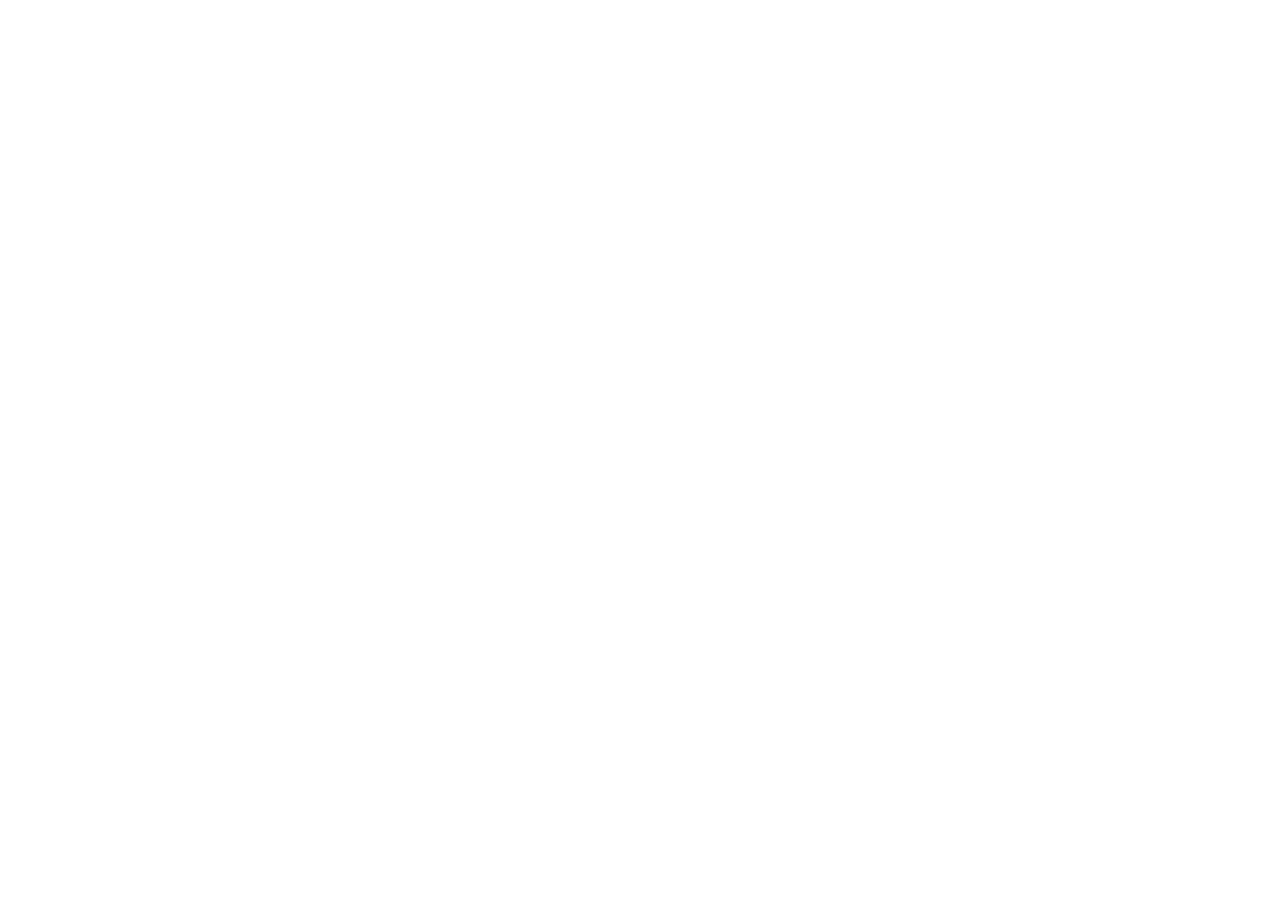
==== projeto-educacao/aluno.html @ 1d3801e8 "adiciona novas páginas" ====
<!DOCTYPE html>
<html lang="en">
<head>
    <meta charset="UTF-8">
    <meta name="viewport" content="width=device-width, initial-scale=1.0">
    <title>Aluno</title>
</head>
<body>
    
</body>
</html>
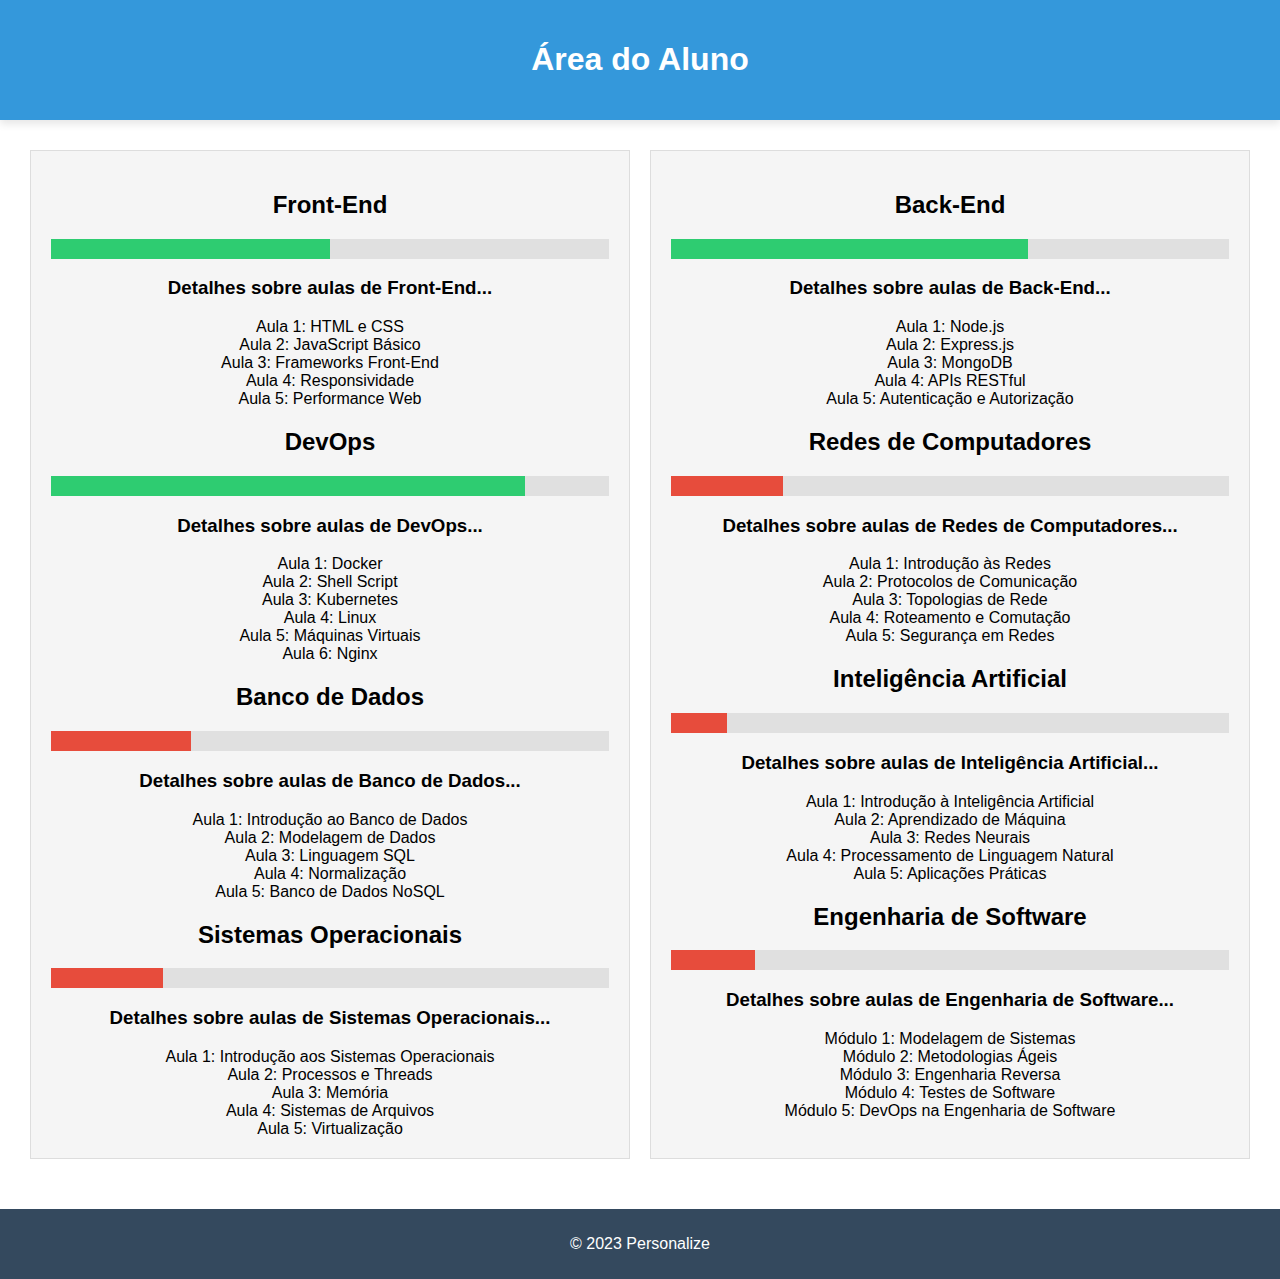
==== commit aae1035e: "adiciona página do aluno e corrige css" ====
--- a/projeto-educacao/aluno.html
+++ b/projeto-educacao/aluno.html
@@ -1,11 +1,117 @@
 <!DOCTYPE html>
-<html lang="en">
+<html lang="pt-BR">
+
 <head>
     <meta charset="UTF-8">
     <meta name="viewport" content="width=device-width, initial-scale=1.0">
-    <title>Aluno</title>
+    <link rel="stylesheet" href="styles.css">
+    <link rel="stylesheet" href="aluno.css">
+    <title>Página do Aluno</title>
 </head>
+
 <body>
-    
+    <header>
+        <h1>Área do Aluno</h1>
+    </header>
+
+    <section class="disciplinas">
+        <div class="disciplina">
+            <h2>Front-End</h2>
+            <div class="progress-bar">
+                <div class="progress" style="width: 50%; background-color: #2ecc71;"></div>
+            </div>
+            <h3>Detalhes sobre aulas de Front-End...</h3>
+            <label for="frontEndAula1">Aula 1: HTML e CSS</label><br>
+            <label for="frontEndAula2">Aula 2: JavaScript Básico</label><br>
+            <label for="frontEndAula3">Aula 3: Frameworks Front-End</label><br>
+            <label for="frontEndAula4">Aula 4: Responsividade</label><br>
+            <label for="frontEndAula5">Aula 5: Performance Web</label><br>
+            <h2>DevOps</h2>
+            <div class="progress-bar">
+                <div class="progress" style="width: 85%; background-color: #2ecc71;"></div>
+            </div>
+            <h3>Detalhes sobre aulas de DevOps...</h3>
+            <label for="devOpsAula1">Aula 1: Docker</label><br>
+            <label for="devOpsAula2">Aula 2: Shell Script</label><br>
+            <label for="devOpsAula3">Aula 3: Kubernetes</label><br>
+            <label for="devOpsAula4">Aula 4: Linux</label><br>
+            <label for="devOpsAula5">Aula 5: Máquinas Virtuais</label><br>
+            <label for="devOpsAula6">Aula 6: Nginx</label><br>
+            <h2>Banco de Dados</h2>
+            <div class="progress-bar">
+                <div class="progress" style="width: 25%; background-color: #e74c3c;"></div>
+            </div>
+            <h3>Detalhes sobre aulas de Banco de Dados...</h3>
+            <label for="bdAula1">Aula 1: Introdução ao Banco de Dados</label><br>
+            <label for="bdAula2">Aula 2: Modelagem de Dados</label><br>
+            <label for="bdAula3">Aula 3: Linguagem SQL</label><br>
+            <label for="bdAula4">Aula 4: Normalização</label><br>
+            <label for="bdAula5">Aula 5: Banco de Dados NoSQL</label><br>
+            <h2>Sistemas Operacionais</h2>
+            <div class="progress-bar">
+                <div class="progress" style="width: 20%; background-color: #e74c3c;"></div>
+            </div>
+            <h3>Detalhes sobre aulas de Sistemas Operacionais...</h3>
+            <label for="soAula1">Aula 1: Introdução aos Sistemas Operacionais</label><br>
+            <label for="soAula2">Aula 2: Processos e Threads</label><br>
+            <label for="soAula3">Aula 3: Memória</label><br>
+            <label for="soAula4">Aula 4: Sistemas de Arquivos</label><br>
+            <label for="soAula5">Aula 5: Virtualização</label><br>
+        </div>
+        <div class="disciplina">
+            <h2>Back-End</h2>
+            <div class="progress-bar">
+                <div class="progress" style="width: 64%; background-color: #2ecc71;"></div>
+            </div>
+            <h3>Detalhes sobre aulas de Back-End...</h3>
+            <label for="backEndAula1">Aula 1: Node.js</label><br>
+            <label for="backEndAula2">Aula 2: Express.js</label><br>
+            <label for="backEndAula3">Aula 3: MongoDB</label><br>
+            <label for="backEndAula4">Aula 4: APIs RESTful</label><br>
+            <label for="backEndAula5">Aula 5: Autenticação e Autorização</label><br>
+            <h2>Redes de Computadores</h2>
+            <div class="progress-bar">
+                <div class="progress" style="width: 20%; background-color: #e74c3c;"></div>
+            </div>
+            <h3>Detalhes sobre aulas de Redes de Computadores...</h3>
+            <label for="redesAula1">Aula 1: Introdução às Redes</label><br>
+            <label for="redesAula2">Aula 2: Protocolos de Comunicação</label><br>
+            <label for="redesAula3">Aula 3: Topologias de Rede</label><br>
+            <label for="redesAula4">Aula 4: Roteamento e Comutação</label><br>
+            <label for="redesAula5">Aula 5: Segurança em Redes</label><br>
+            <h2>Inteligência Artificial</h2>
+            <div class="progress-bar">
+                <div class="progress" style="width: 10%; background-color: #e74c3c;"></div>
+            </div>
+            <h3>Detalhes sobre aulas de Inteligência Artificial...</h3>
+            <label for="iaAula1">Aula 1: Introdução à Inteligência Artificial</label><br>
+            <label for="iaAula2">Aula 2: Aprendizado de Máquina</label><br>
+            <label for="iaAula3">Aula 3: Redes Neurais</label><br>
+            <label for="iaAula4">Aula 4: Processamento de Linguagem Natural</label><br>
+            <label for="iaAula5">Aula 5: Aplicações Práticas</label><br>
+            <h2>Engenharia de Software</h2>
+            <div class="progress-bar">
+                <div class="progress" style="width: 15%; background-color: #e74c3c;"></div>
+            </div>
+            <h3>Detalhes sobre aulas de Engenharia de Software...</h3>
+            <label for="engSoftAula1">Módulo 1: Modelagem de Sistemas</label><br>
+            <label for="engSoftAula2">Módulo 2: Metodologias Ágeis</label><br>
+            <label for="engSoftAula3">Módulo 3: Engenharia Reversa</label><br>
+            <label for="engSoftAula4">Módulo 4: Testes de Software</label><br>
+            <label for="engSoftAula5">Módulo 5: DevOps na Engenharia de Software</label><br>
+        </div>
+
+        </div>
+
+
+
+        <!-- Repita o mesmo padrão para outras disciplinas -->
+    </section>
+
+    <footer>
+        <p>&copy; 2023 Personalize</p>
+    </footer>
+    <script type="text/javascript" src="script.js"></script>
 </body>
+
 </html>--- a/projeto-educacao/styles.css
+++ b/projeto-educacao/styles.css
@@ -0,0 +1,185 @@
+body {
+    font-family: Arial, sans-serif;
+    margin: 0;
+    padding: 0;
+    height: 100vh;
+}
+
+/* Estilos comuns para o header */
+header {
+    background-color: #3498db;
+    color: #fff;
+    text-align: center;
+    padding: 20px 0;
+    box-shadow: 0 4px 8px rgba(0, 0, 0, 0.1);
+}
+
+nav a {
+    color: #fff;
+    text-decoration: none;
+    margin: 0 20px;
+    font-weight: bold;
+}
+
+nav a:hover {
+    text-decoration: underline;
+}
+
+/* Estilos comuns para seções de recursos */
+.features {
+    display: flex;
+    flex-wrap: wrap;
+    justify-content: space-around;
+    padding: 20px;
+}
+
+.feature {
+    width: 45%;
+    margin: 10px;
+    padding: 20px;
+    border: 1px solid #ddd;
+    text-align: justify;
+    background-color: #f5f5f5;
+}
+
+.feature h2 {
+    font-size: 24px;
+}
+
+/* Estilos comuns para a seção de chamada para ação (CTA) */
+.cta {
+    background-color: #f39c12;
+    text-align: center;
+    padding: 40px;
+    margin-bottom: 0; /* Adicione esta linha para remover a margem inferior */
+}
+
+.cta h2 {
+    font-size: 30px;
+    color: #fff;
+}
+
+.btn {
+    display: inline-block;
+    background-color: #e74c3c;
+    color: #fff;
+    padding: 10px 20px;
+    text-decoration: none;
+    margin-top: 20px;
+    font-weight: bold;
+    border-radius: 5px;
+    transition: background-color 0.3s ease;
+}
+
+.btn:hover {
+    background-color: #c0392b;
+}
+
+footer {
+    background-color: #34495e;
+    color: #fff;
+    text-align: center;
+    padding: 10px;
+    margin-top: 0; /* Remova ou ajuste conforme necessário */
+    margin-bottom: 0; /* Remova ou ajuste conforme necessário */
+}
+
+
+/* Estilos específicos para a seção "Quem Somos" */
+.about {
+    padding: 20px;
+    text-align: center;
+    font-family: 'Comic Sans MS', sans-serif;
+    background-color: #f8f8f8; /* Cor de fundo alternativa */
+}
+
+.about h1 {
+    font-size: 40px;
+    font-family: Roboto-Mono;
+    font-size: 36px;
+    color: #3498db;
+    text-align: center;
+    margin-bottom: 20px;
+    text-transform: uppercase;
+    color: #3498db;
+    text-transform: uppercase;
+    font-weight: bold;
+    font-family: 'Roboto-Mono', monospace; 
+    letter-spacing: 2px; 
+    text-shadow: 2px 2px 4px rgba(0, 0, 0, 0.2);
+}
+
+.about p {
+    font-size: 18px; 
+    line-height: 1.6; 
+    color: #555; 
+    text-align: justify;
+    margin-bottom: 18px; 
+}
+
+.about p:hover {
+    color: #3498db; 
+}
+
+.image-gallery {
+    display: flex; 
+    justify-content: space-between; 
+    flex-wrap: wrap;
+}
+
+.about img {
+    display: block;
+    margin: 0 auto;
+    border-radius: 5px;
+    box-shadow: 0 4px 8px rgba(0, 0, 0, 0.1);
+}
+
+/* Adiciona margem superior ao rodapé */
+footer {
+    margin-top: 20px;
+}
+
+/* login.css */
+
+.login {
+    text-align: center;
+    margin: 20px;
+    margin-bottom: 10px;
+}
+.login select {
+    margin-bottom: 10px;
+}
+
+.login h2 {
+    font-size: 28px;
+    color: #3498db;
+    margin-bottom: 10px;
+}
+
+form {
+    display: flex;
+    flex-direction: column;
+    align-items: center;
+}
+
+label {
+    margin-top: 10px;
+}
+
+input {
+    padding: 8px;
+    margin: 6px 0;
+}
+
+button {
+    background-color: #3498db;
+    color: #fff;
+    padding: 10px 20px;
+    border: none;
+    border-radius: 5px;
+    cursor: pointer;
+}
+
+button:hover {
+    background-color: #2980b9;
+}
--- a/projeto-educacao/aluno.css
+++ b/projeto-educacao/aluno.css
@@ -0,0 +1,69 @@
+body {
+    font-family: Arial, sans-serif;
+    margin: 0;
+    padding: 0;
+    height: 100vh;
+}
+
+header {
+    background-color: #3498db;
+    color: #fff;
+    text-align: center;
+    padding: 20px 0;
+}
+
+.disciplinas {
+    display: flex;
+    flex-wrap: wrap;
+    justify-content: space-around;
+    padding: 20px;
+}
+
+.disciplina {
+    width: 45%;
+    margin: 10px;
+    padding: 20px;
+    border: 1px solid #ddd;
+    text-align: center;
+    background-color: #f5f5f5;
+}
+
+.disciplina h2 {
+    font-size: 24px;
+}
+
+.progress-bar {
+    height: 20px;
+    background-color: #e0e0e0;
+    margin: 10px 0;
+    position: relative;
+}
+
+.progress {
+    height: 100%;
+}
+
+.expandir {
+    background-color: #3498db;
+    color: #fff;
+    padding: 10px;
+    border: none;
+    cursor: pointer;
+    border-radius: 5px;
+}
+
+.expandir:hover {
+    background-color: #2980b9;
+}
+
+.detalhes {
+    display: none;
+    padding-top: 20px;
+}
+
+footer {
+    background-color: #34495e;
+    color: #fff;
+    text-align: center;
+    padding: 10px;
+}
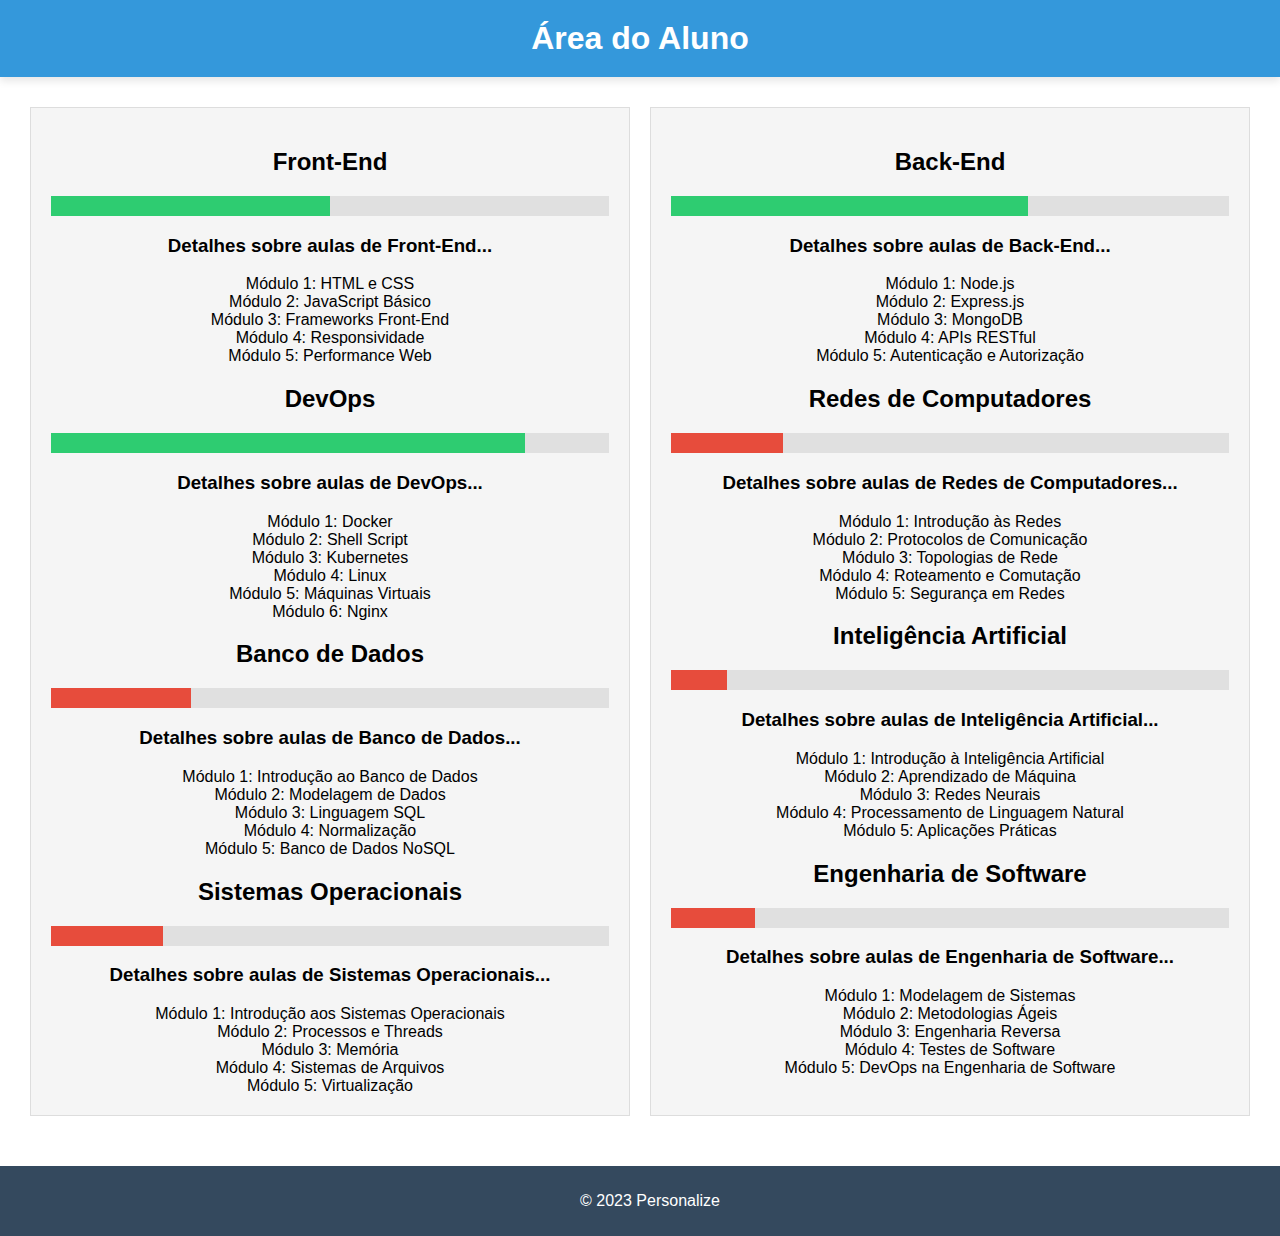
==== commit 219736da: "troca aula por módulo na página do aluno" ====
--- a/projeto-educacao/aluno.html
+++ b/projeto-educacao/aluno.html
@@ -21,42 +21,42 @@
                 <div class="progress" style="width: 50%; background-color: #2ecc71;"></div>
             </div>
             <h3>Detalhes sobre aulas de Front-End...</h3>
-            <label for="frontEndAula1">Aula 1: HTML e CSS</label><br>
-            <label for="frontEndAula2">Aula 2: JavaScript Básico</label><br>
-            <label for="frontEndAula3">Aula 3: Frameworks Front-End</label><br>
-            <label for="frontEndAula4">Aula 4: Responsividade</label><br>
-            <label for="frontEndAula5">Aula 5: Performance Web</label><br>
+            <label for="frontEndAula1">Módulo 1: HTML e CSS</label><br>
+            <label for="frontEndAula2">Módulo 2: JavaScript Básico</label><br>
+            <label for="frontEndAula3">Módulo 3: Frameworks Front-End</label><br>
+            <label for="frontEndAula4">Módulo 4: Responsividade</label><br>
+            <label for="frontEndAula5">Módulo 5: Performance Web</label><br>
             <h2>DevOps</h2>
             <div class="progress-bar">
                 <div class="progress" style="width: 85%; background-color: #2ecc71;"></div>
             </div>
             <h3>Detalhes sobre aulas de DevOps...</h3>
-            <label for="devOpsAula1">Aula 1: Docker</label><br>
-            <label for="devOpsAula2">Aula 2: Shell Script</label><br>
-            <label for="devOpsAula3">Aula 3: Kubernetes</label><br>
-            <label for="devOpsAula4">Aula 4: Linux</label><br>
-            <label for="devOpsAula5">Aula 5: Máquinas Virtuais</label><br>
-            <label for="devOpsAula6">Aula 6: Nginx</label><br>
+            <label for="devOpsAula1">Módulo 1: Docker</label><br>
+            <label for="devOpsAula2">Módulo 2: Shell Script</label><br>
+            <label for="devOpsAula3">Módulo 3: Kubernetes</label><br>
+            <label for="devOpsAula4">Módulo 4: Linux</label><br>
+            <label for="devOpsAula5">Módulo 5: Máquinas Virtuais</label><br>
+            <label for="devOpsAula6">Módulo 6: Nginx</label><br>
             <h2>Banco de Dados</h2>
             <div class="progress-bar">
                 <div class="progress" style="width: 25%; background-color: #e74c3c;"></div>
             </div>
             <h3>Detalhes sobre aulas de Banco de Dados...</h3>
-            <label for="bdAula1">Aula 1: Introdução ao Banco de Dados</label><br>
-            <label for="bdAula2">Aula 2: Modelagem de Dados</label><br>
-            <label for="bdAula3">Aula 3: Linguagem SQL</label><br>
-            <label for="bdAula4">Aula 4: Normalização</label><br>
-            <label for="bdAula5">Aula 5: Banco de Dados NoSQL</label><br>
+            <label for="bdAula1">Módulo 1: Introdução ao Banco de Dados</label><br>
+            <label for="bdAula2">Módulo 2: Modelagem de Dados</label><br>
+            <label for="bdAula3">Módulo 3: Linguagem SQL</label><br>
+            <label for="bdAula4">Módulo 4: Normalização</label><br>
+            <label for="bdAula5">Módulo 5: Banco de Dados NoSQL</label><br>
             <h2>Sistemas Operacionais</h2>
             <div class="progress-bar">
                 <div class="progress" style="width: 20%; background-color: #e74c3c;"></div>
             </div>
             <h3>Detalhes sobre aulas de Sistemas Operacionais...</h3>
-            <label for="soAula1">Aula 1: Introdução aos Sistemas Operacionais</label><br>
-            <label for="soAula2">Aula 2: Processos e Threads</label><br>
-            <label for="soAula3">Aula 3: Memória</label><br>
-            <label for="soAula4">Aula 4: Sistemas de Arquivos</label><br>
-            <label for="soAula5">Aula 5: Virtualização</label><br>
+            <label for="soAula1">Módulo 1: Introdução aos Sistemas Operacionais</label><br>
+            <label for="soAula2">Módulo 2: Processos e Threads</label><br>
+            <label for="soAula3">Módulo 3: Memória</label><br>
+            <label for="soAula4">Módulo 4: Sistemas de Arquivos</label><br>
+            <label for="soAula5">Módulo 5: Virtualização</label><br>
         </div>
         <div class="disciplina">
             <h2>Back-End</h2>
@@ -64,31 +64,31 @@
                 <div class="progress" style="width: 64%; background-color: #2ecc71;"></div>
             </div>
             <h3>Detalhes sobre aulas de Back-End...</h3>
-            <label for="backEndAula1">Aula 1: Node.js</label><br>
-            <label for="backEndAula2">Aula 2: Express.js</label><br>
-            <label for="backEndAula3">Aula 3: MongoDB</label><br>
-            <label for="backEndAula4">Aula 4: APIs RESTful</label><br>
-            <label for="backEndAula5">Aula 5: Autenticação e Autorização</label><br>
+            <label for="backEndAula1">Módulo 1: Node.js</label><br>
+            <label for="backEndAula2">Módulo 2: Express.js</label><br>
+            <label for="backEndAula3">Módulo 3: MongoDB</label><br>
+            <label for="backEndAula4">Módulo 4: APIs RESTful</label><br>
+            <label for="backEndAula5">Módulo 5: Autenticação e Autorização</label><br>
             <h2>Redes de Computadores</h2>
             <div class="progress-bar">
                 <div class="progress" style="width: 20%; background-color: #e74c3c;"></div>
             </div>
             <h3>Detalhes sobre aulas de Redes de Computadores...</h3>
-            <label for="redesAula1">Aula 1: Introdução às Redes</label><br>
-            <label for="redesAula2">Aula 2: Protocolos de Comunicação</label><br>
-            <label for="redesAula3">Aula 3: Topologias de Rede</label><br>
-            <label for="redesAula4">Aula 4: Roteamento e Comutação</label><br>
-            <label for="redesAula5">Aula 5: Segurança em Redes</label><br>
+            <label for="redesAula1">Módulo 1: Introdução às Redes</label><br>
+            <label for="redesAula2">Módulo 2: Protocolos de Comunicação</label><br>
+            <label for="redesAula3">Módulo 3: Topologias de Rede</label><br>
+            <label for="redesAula4">Módulo 4: Roteamento e Comutação</label><br>
+            <label for="redesAula5">Módulo 5: Segurança em Redes</label><br>
             <h2>Inteligência Artificial</h2>
             <div class="progress-bar">
                 <div class="progress" style="width: 10%; background-color: #e74c3c;"></div>
             </div>
             <h3>Detalhes sobre aulas de Inteligência Artificial...</h3>
-            <label for="iaAula1">Aula 1: Introdução à Inteligência Artificial</label><br>
-            <label for="iaAula2">Aula 2: Aprendizado de Máquina</label><br>
-            <label for="iaAula3">Aula 3: Redes Neurais</label><br>
-            <label for="iaAula4">Aula 4: Processamento de Linguagem Natural</label><br>
-            <label for="iaAula5">Aula 5: Aplicações Práticas</label><br>
+            <label for="iaAula1">Módulo 1: Introdução à Inteligência Artificial</label><br>
+            <label for="iaAula2">Módulo 2: Aprendizado de Máquina</label><br>
+            <label for="iaAula3">Módulo 3: Redes Neurais</label><br>
+            <label for="iaAula4">Módulo 4: Processamento de Linguagem Natural</label><br>
+            <label for="iaAula5">Módulo 5: Aplicações Práticas</label><br>
             <h2>Engenharia de Software</h2>
             <div class="progress-bar">
                 <div class="progress" style="width: 15%; background-color: #e74c3c;"></div>
@@ -102,10 +102,6 @@
         </div>
 
         </div>
-
-
-
-        <!-- Repita o mesmo padrão para outras disciplinas -->
     </section>
 
     <footer>
@@ -114,4 +110,4 @@
     <script type="text/javascript" src="script.js"></script>
 </body>
 
-</html>+</html>
--- a/projeto-educacao/styles.css
+++ b/projeto-educacao/styles.css
@@ -5,7 +5,6 @@
     height: 100vh;
 }
 
-/* Estilos comuns para o header */
 header {
     background-color: #3498db;
     color: #fff;
@@ -25,7 +24,6 @@
     text-decoration: underline;
 }
 
-/* Estilos comuns para seções de recursos */
 .features {
     display: flex;
     flex-wrap: wrap;
@@ -46,12 +44,11 @@
     font-size: 24px;
 }
 
-/* Estilos comuns para a seção de chamada para ação (CTA) */
 .cta {
     background-color: #f39c12;
     text-align: center;
     padding: 40px;
-    margin-bottom: 0; /* Adicione esta linha para remover a margem inferior */
+    margin-bottom: 0;
 }
 
 .cta h2 {
@@ -80,17 +77,15 @@
     color: #fff;
     text-align: center;
     padding: 10px;
-    margin-top: 0; /* Remova ou ajuste conforme necessário */
-    margin-bottom: 0; /* Remova ou ajuste conforme necessário */
-}
-
-
-/* Estilos específicos para a seção "Quem Somos" */
+    margin-top: 0;
+    margin-bottom: 0;
+}
+
 .about {
     padding: 20px;
     text-align: center;
     font-family: 'Comic Sans MS', sans-serif;
-    background-color: #f8f8f8; /* Cor de fundo alternativa */
+    background-color: #f8f8f8; 
 }
 
 .about h1 {
@@ -133,19 +128,16 @@
     border-radius: 5px;
     box-shadow: 0 4px 8px rgba(0, 0, 0, 0.1);
 }
-
-/* Adiciona margem superior ao rodapé */
 footer {
     margin-top: 20px;
 }
 
-/* login.css */
-
 .login {
     text-align: center;
     margin: 20px;
     margin-bottom: 10px;
 }
+
 .login select {
     margin-bottom: 10px;
 }
@@ -183,3 +175,52 @@
 button:hover {
     background-color: #2980b9;
 }
+
+body {
+    margin: 0;
+}
+
+header, footer {
+    width: 100%;
+    background-color: #3498db;
+    color: #fff;
+    padding: 10px;
+    text-align: center;
+}
+
+h1 {
+    margin: 0;
+}
+
+.disciplina {
+    width: 80%;
+    max-width: 800px;
+    margin: 20px auto;
+}
+
+.alunos-container {
+    display: flex;
+    flex-wrap: wrap;
+    justify-content: space-between;
+}
+
+.aluno-progresso {
+    width: calc(50% - 10px);
+    margin-bottom: 20px;
+    box-sizing: border-box;
+}
+
+.barra-progresso {
+    width: 100%;
+    height: 20px;
+    background-color: #eee;
+    border-radius: 10px;
+    overflow: hidden;
+}
+
+.progresso {
+    height: 100%;
+    width: 80%;
+    background-color: #3498db;
+}
+
